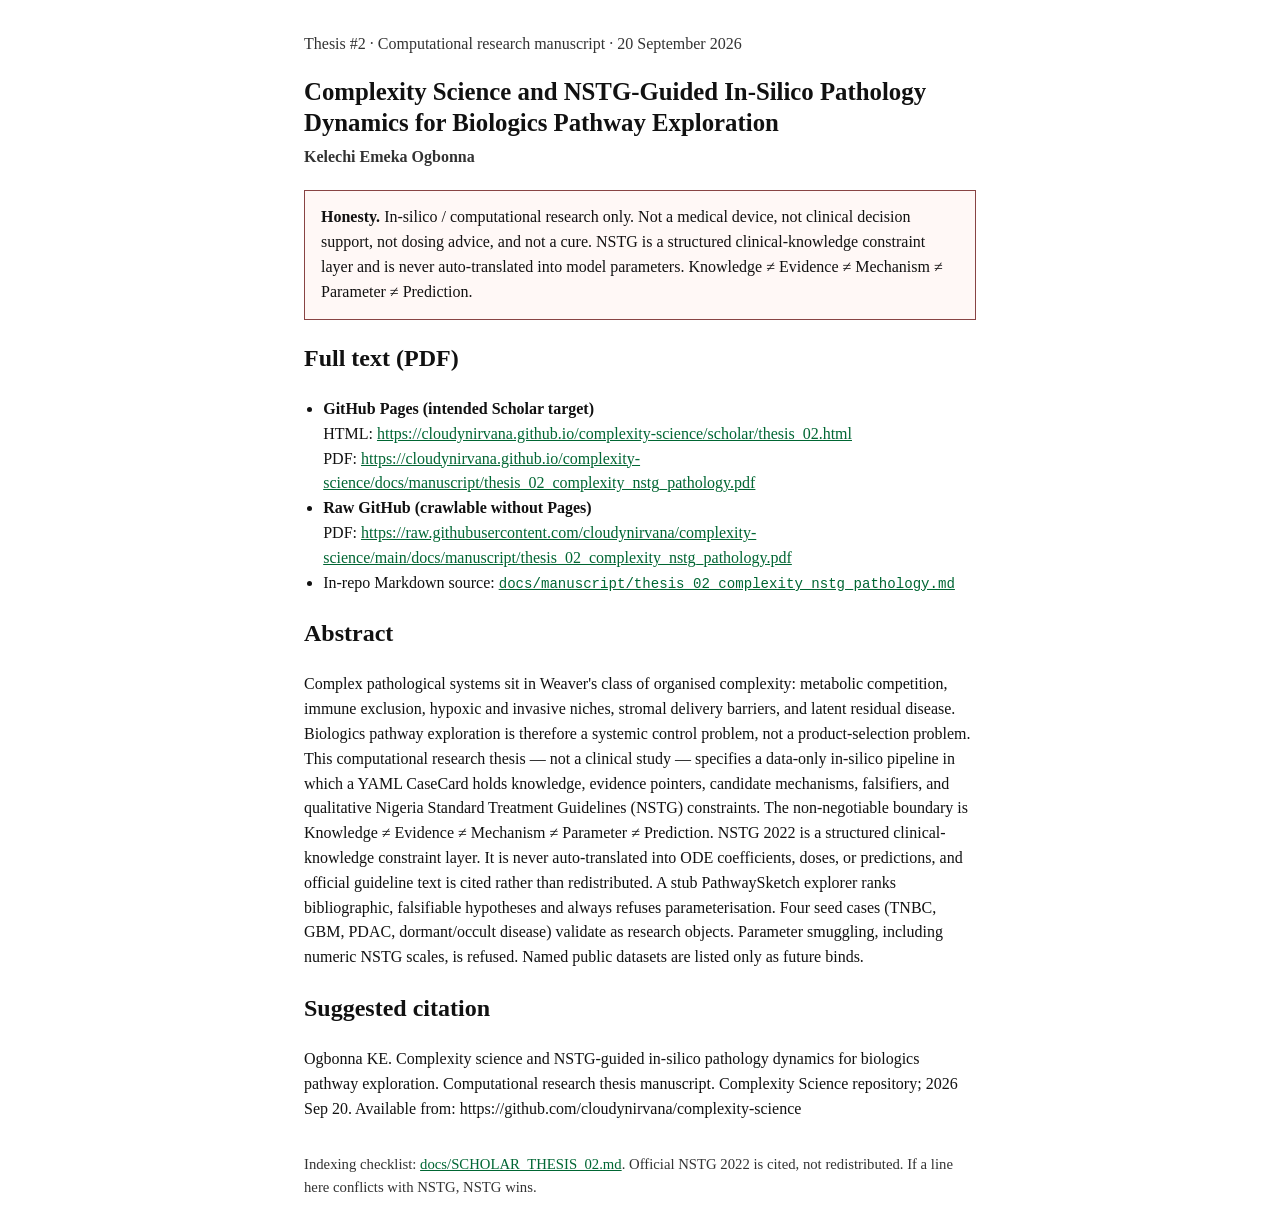
==== scholar/thesis_02.html @ 473b2c18 "Add Thesis #2 manuscript, PDF, and Scholar packaging. Full thesis-format computational manuscript on" ====
<!DOCTYPE html>
<html lang="en">
<head>
  <meta charset="utf-8">
  <meta name="viewport" content="width=device-width, initial-scale=1">
  <title>Complexity Science and NSTG-Guided In-Silico Pathology Dynamics for Biologics Pathway Exploration — Ogbonna 2026</title>

  <!-- Highwire Press citation_* tags for Google Scholar.
       Preferred host after GitHub Pages is enabled on this repository:
         HTML: https://cloudynirvana.github.io/complexity-science/scholar/thesis_02.html
         PDF:  https://cloudynirvana.github.io/complexity-science/docs/manuscript/thesis_02_complexity_nstg_pathology.pdf
       Crawlable PDF without Pages (raw GitHub):
         https://raw.githubusercontent.com/cloudynirvana/complexity-science/main/docs/manuscript/thesis_02_complexity_nstg_pathology.pdf
       citation_pdf_url below uses the Pages URL as the intended Scholar target.
       If Pages is not yet enabled, point crawlers at the raw URL (see docs/SCHOLAR_THESIS_02.md). -->
  <meta name="citation_title" content="Complexity Science and NSTG-Guided In-Silico Pathology Dynamics for Biologics Pathway Exploration">
  <meta name="citation_author" content="Ogbonna, Kelechi Emeka">
  <meta name="citation_publication_date" content="2026/09/20">
  <meta name="citation_date" content="2026/09/20">
  <meta name="citation_online_date" content="2026/09/20">
  <meta name="citation_year" content="2026">
  <meta name="citation_language" content="en">
  <meta name="citation_technical_report_institution" content="Complexity Science repository">
  <meta name="citation_technical_report_number" content="Thesis-02">
  <meta name="citation_fulltext_html_url" content="https://cloudynirvana.github.io/complexity-science/scholar/thesis_02.html">
  <meta name="citation_pdf_url" content="https://cloudynirvana.github.io/complexity-science/docs/manuscript/thesis_02_complexity_nstg_pathology.pdf">
  <meta name="citation_abstract" content="Complex pathological systems sit in Weaver's class of organised complexity: metabolic competition, immune exclusion, hypoxic and invasive niches, stromal delivery barriers, and latent residual disease. Biologics pathway exploration is therefore a systemic control problem, not a product-selection problem. This computational research thesis — not a clinical study — specifies a data-only in-silico pipeline in which a YAML CaseCard holds knowledge, evidence pointers, candidate mechanisms, falsifiers, and qualitative Nigeria Standard Treatment Guidelines (NSTG) constraints. The non-negotiable boundary is Knowledge ≠ Evidence ≠ Mechanism ≠ Parameter ≠ Prediction. NSTG 2022 is a structured clinical-knowledge constraint layer. It is never auto-translated into ODE coefficients, doses, or predictions, and official guideline text is cited rather than redistributed. A stub PathwaySketch explorer ranks bibliographic, falsifiable hypotheses and always refuses parameterisation. Four seed cases (TNBC, GBM, PDAC, dormant/occult disease) validate as research objects. Parameter smuggling, including numeric NSTG scales, is refused. Named public datasets are listed only as future binds. Not a medical device, not CDS, not dosing, not a cure.">
  <meta name="citation_keywords" content="complexity science">
  <meta name="citation_keywords" content="in-silico pathology">
  <meta name="citation_keywords" content="NSTG">
  <meta name="citation_keywords" content="CaseCard">
  <meta name="citation_keywords" content="PathwaySketch">
  <meta name="citation_keywords" content="biologics pathway exploration">
  <meta name="citation_keywords" content="parameter smuggling">
  <meta name="citation_keywords" content="knowledge constraint">

  <meta name="dc.title" content="Complexity Science and NSTG-Guided In-Silico Pathology Dynamics for Biologics Pathway Exploration">
  <meta name="dc.creator" content="Ogbonna, Kelechi Emeka">
  <meta name="dc.date" content="2026-09-20">
  <meta name="dc.language" content="en">
  <meta name="dc.type" content="Text">
  <meta name="dc.format" content="application/pdf">
  <meta name="dc.rights" content="MIT License. Computational research manuscript. Not a medical device.">
  <meta name="description" content="Thesis #2 (2026-09-20): complexity science and NSTG-guided in-silico pathology dynamics for biologics pathway exploration. Computational research only.">
  <meta name="robots" content="index, follow">

  <style>
    :root { color-scheme: light; }
    body { font-family: Georgia, "Times New Roman", serif; max-width: 42rem; margin: 2rem auto; padding: 0 1.25rem; line-height: 1.55; color: #111; }
    h1 { font-size: 1.55rem; line-height: 1.25; margin-bottom: 0.4rem; }
    .meta { color: #333; margin: 0 0 1.25rem; }
    a { color: #063; }
    .box { border: 1px solid #ccc; padding: 0.9rem 1rem; margin: 1.25rem 0; background: #fafafa; }
    .warn { border-color: #844; background: #fff8f6; }
    ul { padding-left: 1.2rem; }
    code { font-family: ui-monospace, monospace; font-size: 0.88em; }
    footer { margin-top: 2rem; font-size: 0.92rem; color: #333; }
  </style>
</head>
<body>
  <p class="meta">Thesis #2 · Computational research manuscript · 20 September 2026</p>
  <h1>Complexity Science and NSTG-Guided In-Silico Pathology Dynamics for Biologics Pathway Exploration</h1>
  <p class="meta"><strong>Kelechi Emeka Ogbonna</strong></p>

  <div class="box warn">
    <strong>Honesty.</strong> In-silico / computational research only. Not a medical device, not clinical decision support, not dosing advice, and not a cure.
    NSTG is a structured clinical-knowledge constraint layer and is never auto-translated into model parameters.
    Knowledge ≠ Evidence ≠ Mechanism ≠ Parameter ≠ Prediction.
  </div>

  <h2>Full text (PDF)</h2>
  <ul>
    <li>
      <strong>GitHub Pages (intended Scholar target)</strong><br>
      HTML: <a href="https://cloudynirvana.github.io/complexity-science/scholar/thesis_02.html">https://cloudynirvana.github.io/complexity-science/scholar/thesis_02.html</a><br>
      PDF: <a href="https://cloudynirvana.github.io/complexity-science/docs/manuscript/thesis_02_complexity_nstg_pathology.pdf">https://cloudynirvana.github.io/complexity-science/docs/manuscript/thesis_02_complexity_nstg_pathology.pdf</a>
    </li>
    <li>
      <strong>Raw GitHub (crawlable without Pages)</strong><br>
      PDF: <a href="https://raw.githubusercontent.com/cloudynirvana/complexity-science/main/docs/manuscript/thesis_02_complexity_nstg_pathology.pdf">https://raw.githubusercontent.com/cloudynirvana/complexity-science/main/docs/manuscript/thesis_02_complexity_nstg_pathology.pdf</a>
    </li>
    <li>
      In-repo Markdown source:
      <a href="https://github.com/cloudynirvana/complexity-science/blob/main/docs/manuscript/thesis_02_complexity_nstg_pathology.md"><code>docs/manuscript/thesis_02_complexity_nstg_pathology.md</code></a>
    </li>
  </ul>

  <h2>Abstract</h2>
  <p>
    Complex pathological systems sit in Weaver's class of organised complexity: metabolic competition,
    immune exclusion, hypoxic and invasive niches, stromal delivery barriers, and latent residual disease.
    Biologics pathway exploration is therefore a systemic control problem, not a product-selection problem.
    This computational research thesis — not a clinical study — specifies a data-only in-silico pipeline
    in which a YAML CaseCard holds knowledge, evidence pointers, candidate mechanisms, falsifiers, and
    qualitative Nigeria Standard Treatment Guidelines (NSTG) constraints. The non-negotiable boundary is
    Knowledge ≠ Evidence ≠ Mechanism ≠ Parameter ≠ Prediction. NSTG 2022 is a structured
    clinical-knowledge constraint layer. It is never auto-translated into ODE coefficients, doses, or
    predictions, and official guideline text is cited rather than redistributed. A stub PathwaySketch
    explorer ranks bibliographic, falsifiable hypotheses and always refuses parameterisation. Four seed
    cases (TNBC, GBM, PDAC, dormant/occult disease) validate as research objects. Parameter smuggling,
    including numeric NSTG scales, is refused. Named public datasets are listed only as future binds.
  </p>

  <h2>Suggested citation</h2>
  <p>
    Ogbonna KE. Complexity science and NSTG-guided in-silico pathology dynamics for biologics pathway
    exploration. Computational research thesis manuscript. Complexity Science repository; 2026 Sep 20.
    Available from: https://github.com/cloudynirvana/complexity-science
  </p>

  <footer>
    Indexing checklist: <a href="https://github.com/cloudynirvana/complexity-science/blob/main/docs/SCHOLAR_THESIS_02.md">docs/SCHOLAR_THESIS_02.md</a>.
    Official NSTG 2022 is cited, not redistributed. If a line here conflicts with NSTG, NSTG wins.
  </footer>
</body>
</html>
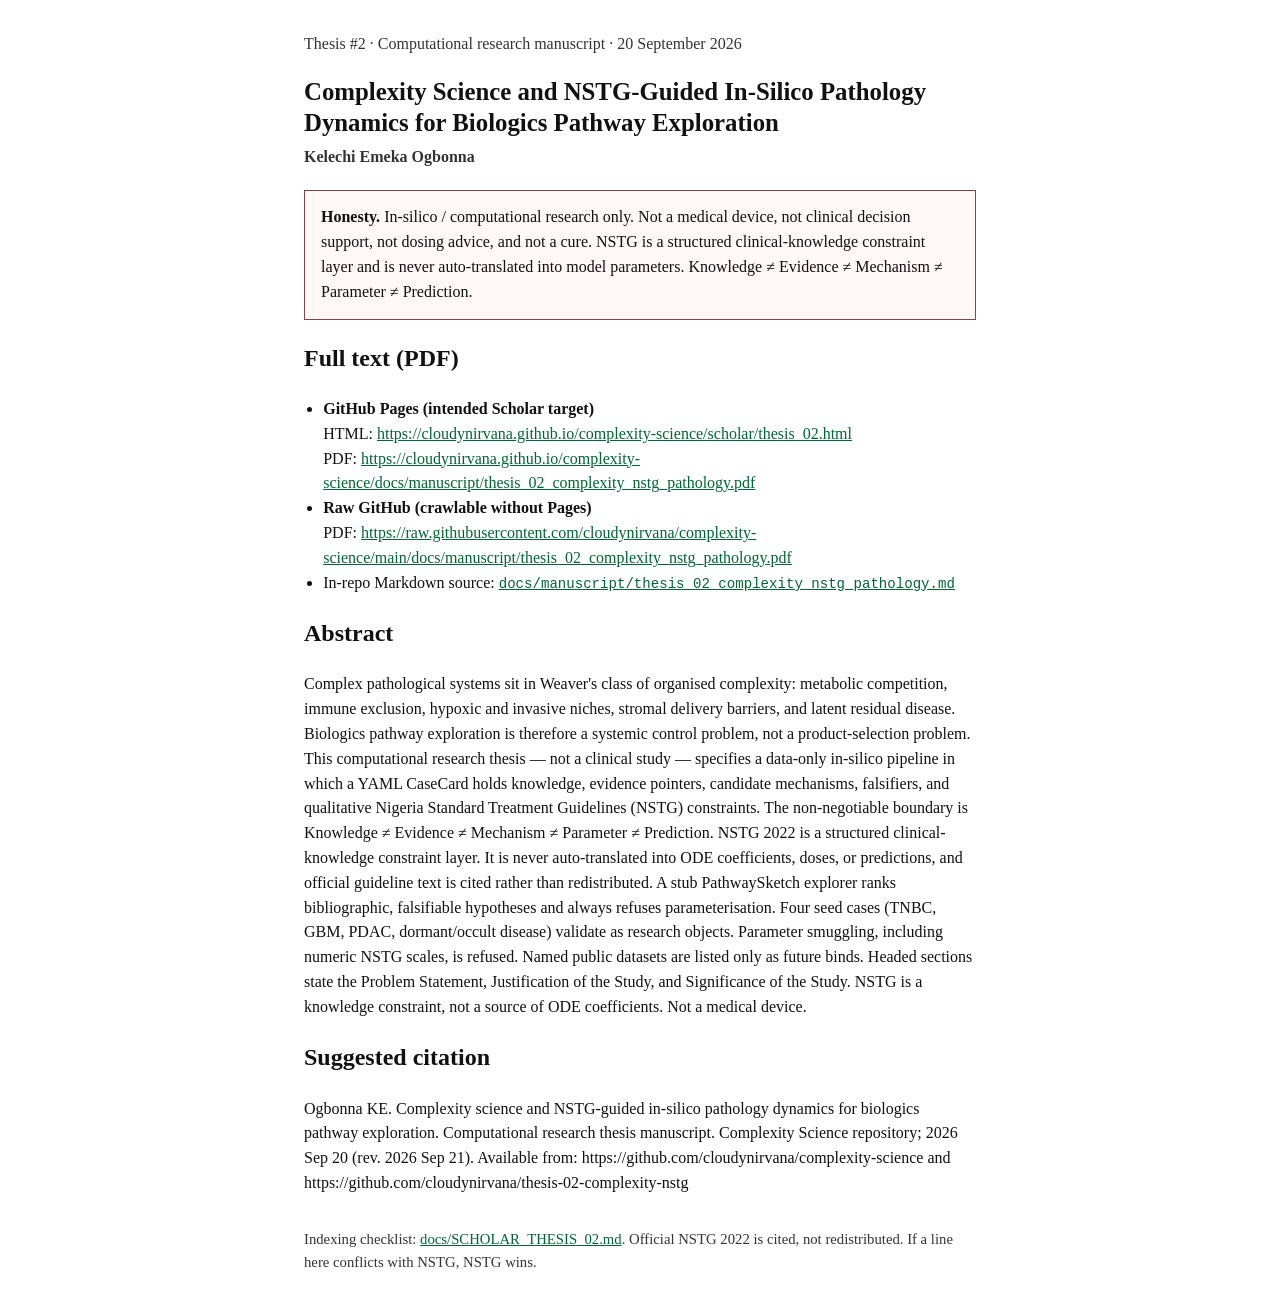
==== commit 60a6e9df: "Add Thesis #2 Problem Statement, Justification, and Significance. State the computational research g" ====
--- a/scholar/thesis_02.html
+++ b/scholar/thesis_02.html
@@ -24,7 +24,76 @@
   <meta name="citation_technical_report_number" content="Thesis-02">
   <meta name="citation_fulltext_html_url" content="https://cloudynirvana.github.io/complexity-science/scholar/thesis_02.html">
   <meta name="citation_pdf_url" content="https://cloudynirvana.github.io/complexity-science/docs/manuscript/thesis_02_complexity_nstg_pathology.pdf">
-  <meta name="citation_abstract" content="Complex pathological systems sit in Weaver's class of organised complexity: metabolic competition, immune exclusion, hypoxic and invasive niches, stromal delivery barriers, and latent residual disease. Biologics pathway exploration is therefore a systemic control problem, not a product-selection problem. This computational research thesis — not a clinical study — specifies a data-only in-silico pipeline in which a YAML CaseCard holds knowledge, evidence pointers, candidate mechanisms, falsifiers, and qualitative Nigeria Standard Treatment Guidelines (NSTG) constraints. The non-negotiable boundary is Knowledge ≠ Evidence ≠ Mechanism ≠ Parameter ≠ Prediction. NSTG 2022 is a structured clinical-knowledge constraint layer. It is never auto-translated into ODE coefficients, doses, or predictions, and official guideline text is cited rather than redistributed. A stub PathwaySketch explorer ranks bibliographic, falsifiable hypotheses and always refuses parameterisation. Four seed cases (TNBC, GBM, PDAC, dormant/occult disease) validate as research objects. Parameter smuggling, including numeric NSTG scales, is refused. Named public datasets are listed only as future binds. Not a medical device, not CDS, not dosing, not a cure.">
+  <meta name="citation_abstract" content="Complex pathological systems sit in Weaver's class of organised complexity: metabolic competition, immune exclusion, hypoxic and invasive niches, stromal delivery barriers, and latent residual disease. Biologics pathway exploration is therefore a systemic control problem, not a product-selection problem. This computational research thesis — not a clinical study — specifies a data-only in-silico pipeline in which a YAML CaseCard holds knowledge, evidence pointers, candidate mechanisms, falsifiers, and qualitative Nigeria Standard Treatment Guidelines (NSTG) constraints. The non-negotiable boundary is Knowledge ≠ Evidence ≠ Mechanism ≠ Parameter ≠ Prediction. NSTG 2022 is a structured clinical-knowledge constraint layer. It is never auto-translated into ODE coefficients, doses, or predictions, and official guideline text is cited rather than redistributed. Headed sections state the Problem Statement, Justification of the Study, and Significance of the Study. A stub PathwaySketch explorer ranks bibliographic, falsifiable hypotheses and always refuses parameterisation. Four seed cases (TNBC, GBM, PDAC, dormant/occult disease) validate as research objects. Parameter smuggling, including numeric NSTG scales, is refused. Named public datasets are listed only as future binds. Not a medical device, not CDS, not dosing, not a cure.">
+    <meta name="citation_reference" content="Weaver W. Science and complexity. Am Sci. 1948;36(4):536-44. PMID: 18882675. Available from: https://www.jstor.org/stable/27826254">
+  <meta name="citation_reference" content="Anderson PW. More is different. Science. 1972;177(4047):393-6. doi:10.1126/science.177.4047.393. PMID: 17796623">
+  <meta name="citation_reference" content="Goldenfeld N, Kadanoff LP. Simple lessons from complexity. Science. 1999;284(5411):87-9. doi:10.1126/science.284.5411.87. PMID: 10102823">
+  <meta name="citation_reference" content="Hartwell LH, Hopfield JJ, Leibler S, Murray AW. From molecular to modular cell biology. Nature. 1999;402(6761 Suppl):C47-52. doi:10.1038/35011540. PMID: 10591225">
+  <meta name="citation_reference" content="Kitano H. Systems biology: a brief overview. Science. 2002;295(5560):1662-4. doi:10.1126/science.1069492. PMID: 11872829">
+  <meta name="citation_reference" content="Kitano H. Computational systems biology. Nature. 2002;420(6912):206-10. doi:10.1038/nature01254. PMID: 12432404">
+  <meta name="citation_reference" content="Barabási AL, Gulbahce N, Loscalzo J. Network medicine: a network-based approach to human disease. Nat Rev Genet. 2011;12(1):56-68. doi:10.1038/nrg2918. PMID: 21164525">
+  <meta name="citation_reference" content="Plsek PE, Greenhalgh T. Complexity science: The challenge of complexity in health care. BMJ. 2001;323(7313):625-8. doi:10.1136/bmj.323.7313.625. PMID: 11557716">
+  <meta name="citation_reference" content="Ahn AC, Tewari M, Poon CS, Phillips RS. The limits of reductionism in medicine: could systems biology offer an alternative? PLoS Med. 2006;3(6):e208. doi:10.1371/journal.pmed.0030208. PMID: 16681415">
+  <meta name="citation_reference" content="Lipsitz LA. Understanding health care as a complex system: the foundation for unintended consequences. JAMA. 2012;308(3):243-4. doi:10.1001/jama.2012.7551. PMID: 22797640">
+  <meta name="citation_reference" content="Wolkenhauer O. Why model? Front Physiol. 2014;5:21. doi:10.3389/fphys.2014.00021. PMID: 24478728">
+  <meta name="citation_reference" content="Aldridge BB, Burke JM, Lauffenburger DA, Sorger PK. Physicochemical modelling of cell signalling pathways. Nat Cell Biol. 2006;8(11):1195-203. doi:10.1038/ncb1497. PMID: 17060902">
+  <meta name="citation_reference" content="Ioannidis JP. Why most published research findings are false. PLoS Med. 2005;2(8):e124. doi:10.1371/journal.pmed.0020124. PMID: 16060722">
+  <meta name="citation_reference" content="Begley CG, Ellis LM. Drug development: Raise standards for preclinical cancer research. Nature. 2012;483(7391):531-3. doi:10.1038/483531a. PMID: 22460880">
+  <meta name="citation_reference" content="Popper KR. The logic of scientific discovery. London: Hutchinson; 1959.">
+  <meta name="citation_reference" content="Holland JH. Hidden order: how adaptation builds complexity. Reading (MA): Addison-Wesley; 1995.">
+  <meta name="citation_reference" content="Mitchell M. Complexity: a guided tour. Oxford: Oxford University Press; 2009.">
+  <meta name="citation_reference" content="Hanahan D, Weinberg RA. The hallmarks of cancer. Cell. 2000;100(1):57-70. doi:10.1016/S0092-8674(00)81683-9. PMID: 10647931">
+  <meta name="citation_reference" content="Hanahan D, Weinberg RA. Hallmarks of cancer: the next generation. Cell. 2011;144(5):646-74. doi:10.1016/j.cell.2011.02.013. PMID: 21376230">
+  <meta name="citation_reference" content="Hanahan D, Coussens LM. Accessories to the crime: functions of cells recruited to the tumor microenvironment. Cancer Cell. 2012;21(3):309-22. doi:10.1016/j.ccr.2012.02.022. PMID: 22439926">
+  <meta name="citation_reference" content="Junttila MR, de Sauvage FJ. Influence of tumour micro-environment heterogeneity on therapeutic response. Nature. 2013;501(7467):346-54. doi:10.1038/nature12626. PMID: 24048067">
+  <meta name="citation_reference" content="Quail DF, Joyce JA. Microenvironmental regulation of tumor progression and metastasis. Nat Med. 2013;19(11):1423-37. doi:10.1038/nm.3394. PMID: 24202395">
+  <meta name="citation_reference" content="Joyce JA, Fearon DT. T cell exclusion, immune privilege, and the tumor microenvironment. Science. 2015;348(6230):74-80. doi:10.1126/science.aaa6204. PMID: 25838376">
+  <meta name="citation_reference" content="Chen DS, Mellman I. Oncology meets immunology: the cancer-immunity cycle. Immunity. 2013;39(1):1-10. doi:10.1016/j.immuni.2013.07.012. PMID: 23890059">
+  <meta name="citation_reference" content="Chen DS, Mellman I. Elements of cancer immunity and the cancer-immune set point. Nature. 2017;541(7637):321-330. doi:10.1038/nature21349. PMID: 28102259">
+  <meta name="citation_reference" content="Hegde PS, Chen DS. Top 10 Challenges in Cancer Immunotherapy. Immunity. 2020;52(1):17-35. doi:10.1016/j.immuni.2019.12.011. PMID: 31940268">
+  <meta name="citation_reference" content="Gatenby RA, Gillies RJ. Why do cancers have high aerobic glycolysis? Nat Rev Cancer. 2004;4(11):891-9. doi:10.1038/nrc1478. PMID: 15516961">
+  <meta name="citation_reference" content="Li X, Wenes M, Romero P, Huang SC, Fendt SM, Ho PC. Navigating metabolic pathways to enhance antitumour immunity and immunotherapy. Nat Rev Clin Oncol. 2019;16(7):425-441. doi:10.1038/s41571-019-0203-7. PMID: 30914826">
+  <meta name="citation_reference" content="Bianchini G, Balko JM, Mayer IA, Sanders ME, Gianni L. Triple-negative breast cancer: challenges and opportunities of a heterogeneous disease. Nat Rev Clin Oncol. 2016;13(11):674-690. doi:10.1038/nrclinonc.2016.66. PMID: 27184417">
+  <meta name="citation_reference" content="Schmid P, Adams S, Rugo HS, Schneeweiss A, Barrios CH, Iwata H, et al. Atezolizumab and Nab-Paclitaxel in Advanced Triple-Negative Breast Cancer. N Engl J Med. 2018;379(22):2108-2121. doi:10.1056/NEJMoa1809615. PMID: 30345906">
+  <meta name="citation_reference" content="Hambardzumyan D, Bergers G. Glioblastoma: Defining Tumor Niches. Trends Cancer. 2015;1(4):252-265. doi:10.1016/j.trecan.2015.10.009. PMID: 27088132">
+  <meta name="citation_reference" content="Brat DJ, Castellano-Sanchez AA, Hunter SB, Pecot M, Cohen C, Hammond EH, et al. Pseudopalisades in glioblastoma are hypoxic, express extracellular matrix proteases, and are formed by an actively migrating cell population. Cancer Res. 2004;64(3):920-7. doi:10.1158/0008-5472.CAN-03-2073. PMID: 14871821">
+  <meta name="citation_reference" content="Giese A, Bjerkvig R, Berens ME, Westphal M. Cost of migration: invasion of malignant gliomas and implications for treatment. J Clin Oncol. 2003;21(8):1624-36. doi:10.1200/JCO.2003.05.063. PMID: 12697889">
+  <meta name="citation_reference" content="Semenza GL. Hypoxia-inducible factors in physiology and medicine. Cell. 2012;148(3):399-408. doi:10.1016/j.cell.2012.01.021. PMID: 22304911">
+  <meta name="citation_reference" content="Bertout JA, Patel SA, Simon MC. The impact of O2 availability on human cancer. Nat Rev Cancer. 2008;8(12):967-75. doi:10.1038/nrc2540. PMID: 18987634">
+  <meta name="citation_reference" content="Friedl P, Wolf K. Tumour-cell invasion and migration: diversity and escape mechanisms. Nat Rev Cancer. 2003;3(5):362-74. doi:10.1038/nrc1075. PMID: 12724734">
+  <meta name="citation_reference" content="Olive KP, Jacobetz MA, Davidson CJ, Gopinathan A, McIntyre D, Honess D, et al. Inhibition of Hedgehog signaling enhances delivery of chemotherapy in a mouse model of pancreatic cancer. Science. 2009;324(5933):1457-61. doi:10.1126/science.1171362. PMID: 19460966">
+  <meta name="citation_reference" content="Provenzano PP, Cuevas C, Chang AE, Goel VK, Von Hoff DD, Hingorani SR. Enzymatic targeting of the stroma ablates physical barriers to treatment of pancreatic ductal adenocarcinoma. Cancer Cell. 2012;21(3):418-29. doi:10.1016/j.ccr.2012.01.007. PMID: 22439937">
+  <meta name="citation_reference" content="Feig C, Gopinathan A, Neesse A, Chan DS, Cook N, Tuveson DA. The pancreas cancer microenvironment. Clin Cancer Res. 2012;18(16):4266-76. doi:10.1158/1078-0432.CCR-11-3114. PMID: 22896693">
+  <meta name="citation_reference" content="Neesse A, Michl P, Frese KK, Feig C, Cook N, Jacobetz MA, et al. Stromal biology and therapy in pancreatic cancer. Gut. 2011;60(6):861-8. doi:10.1136/gut.2010.226092. PMID: 20966025">
+  <meta name="citation_reference" content="Kleeff J, Korc M, Apte M, La Vecchia C, Johnson CD, Biankin AV, et al. Pancreatic cancer. Nat Rev Dis Primers. 2016;2:16022. doi:10.1038/nrdp.2016.22. PMID: 27158978">
+  <meta name="citation_reference" content="Kalluri R. The biology and function of fibroblasts in cancer. Nat Rev Cancer. 2016;16(9):582-98. doi:10.1038/nrc.2016.73. PMID: 27550820">
+  <meta name="citation_reference" content="Sahai E, Astsaturov I, Cukierman E, DeNardo DG, Egeblad M, Evans RM, et al. A framework for advancing our understanding of cancer-associated fibroblasts. Nat Rev Cancer. 2020;20(3):174-186. doi:10.1038/s41568-019-0238-1. PMID: 31980749">
+  <meta name="citation_reference" content="Butcher DT, Alliston T, Weaver VM. A tense situation: forcing tumour progression. Nat Rev Cancer. 2009;9(2):108-22. doi:10.1038/nrc2544. PMID: 19165226">
+  <meta name="citation_reference" content="Aguirre-Ghiso JA. Models, mechanisms and clinical evidence for cancer dormancy. Nat Rev Cancer. 2007;7(11):834-46. doi:10.1038/nrc2256. PMID: 17957189">
+  <meta name="citation_reference" content="Sosa MS, Bragado P, Aguirre-Ghiso JA. Mechanisms of disseminated cancer cell dormancy: an awakening field. Nat Rev Cancer. 2014;14(9):611-22. doi:10.1038/nrc3793. PMID: 25118602">
+  <meta name="citation_reference" content="Massagué J, Obenauf AC. Metastatic colonization by circulating tumour cells. Nature. 2016;529(7586):298-306. doi:10.1038/nature17038. PMID: 26791720">
+  <meta name="citation_reference" content="Giancotti FG. Mechanisms governing metastatic dormancy and reactivation. Cell. 2013;155(4):750-64. doi:10.1016/j.cell.2013.10.029. PMID: 24209616">
+  <meta name="citation_reference" content="Federal Ministry of Health (NG). Nigeria Standard Treatment Guidelines [Internet]. 3rd ed. Abuja: Federal Ministry of Health; 2022 [cited 2026 Sep 20]. Official text is not redistributed by this repository; obtain it from FMoH or an authorised distributor. Launch notice available from: https://fmino.gov.ng/fg-harps-on-effective-use-of-nigeria-standard-treatment-guidelines/">
+  <meta name="citation_reference" content="Federal Ministry of Information and National Orientation (NG). FG harps on effective use of Nigeria Standard Treatment Guidelines [Internet]. Abuja: Federal Ministry of Information and National Orientation; 2022 Nov 25 [cited 2026 Sep 20]. Available from: https://fmino.gov.ng/fg-harps-on-effective-use-of-nigeria-standard-treatment-guidelines/">
+  <meta name="citation_reference" content="Federal Ministry of Health (NG). Nigeria Essential Medicines List [Internet]. 7th ed. Abuja: Federal Ministry of Health; 2020 [cited 2026 Sep 20]. Available from: https://cdn.who.int/media/docs/default-source/essential-medicines/national-essential-medicines-lists-(neml)/afro_neml/nigeria-2020.pdf">
+  <meta name="citation_reference" content="Federal Ministry of Health (NG). Nigeria National Cancer Control Plan 2018-2022 [Internet]. Abuja: Federal Ministry of Health; 2018 [cited 2026 Sep 20]. Available from: https://www.iccp-portal.org/sites/default/files/plans/NCCP_Final%20%5B1%5D.pdf">
+  <meta name="citation_reference" content="Federal Ministry of Health (NG). National Policy on Chemotherapy Safety (ChemoSafe) [Internet]. Abuja: Federal Ministry of Health; 2021 Jun [cited 2026 Sep 20]. Available from: https://www.nicrat.gov.ng/wp-content/uploads/2023/08/National-Chemosafe-Policy-29-June.pdf">
+  <meta name="citation_reference" content="Cancer Genome Atlas Network. Comprehensive molecular portraits of human breast tumours. Nature. 2012;490(7418):61-70. doi:10.1038/nature11412. PMID: 23000897">
+  <meta name="citation_reference" content="Cancer Genome Atlas Research Network. Comprehensive genomic characterization defines human glioblastoma genes and core pathways. Nature. 2008;455(7216):1061-8. doi:10.1038/nature07385. PMID: 18772890">
+  <meta name="citation_reference" content="Cancer Genome Atlas Research Network. Integrated Genomic Characterization of Pancreatic Ductal Adenocarcinoma. Cancer Cell. 2017;32(2):185-203.e13. doi:10.1016/j.ccell.2017.07.007. PMID: 28810144">
+  <meta name="citation_reference" content="Weinstein JN, Collisson EA, Mills GB, Shaw KR, Ozenberger BA, Ellrott K, et al. The Cancer Genome Atlas Pan-Cancer analysis project. Nat Genet. 2013;45(10):1113-20. doi:10.1038/ng.2764. PMID: 24071849">
+  <meta name="citation_reference" content="Grossman RL, Heath AP, Ferretti V, Varmus HE, Lowy DR, Kibbe WA, et al. Toward a Shared Vision for Cancer Genomic Data. N Engl J Med. 2016;375(12):1109-12. doi:10.1056/NEJMp1607591. PMID: 27653561">
+  <meta name="citation_reference" content="Cerami E, Gao J, Dogrusoz U, Gross BE, Sumer SO, Aksoy BA, et al. The cBio cancer genomics portal: an open platform for exploring multidimensional cancer genomics data. Cancer Discov. 2012;2(5):401-4. doi:10.1158/2159-8290.CD-12-0095. PMID: 22588877">
+  <meta name="citation_reference" content="Edgar R, Domrachev M, Lash AE. Gene Expression Omnibus: NCBI gene expression and hybridization array data repository. Nucleic Acids Res. 2002;30(1):207-10. doi:10.1093/nar/30.1.207. PMID: 11752295">
+  <meta name="citation_reference" content="Barrett T, Wilhite SE, Ledoux P, Evangelista C, Kim IF, Tomashevsky M, et al. NCBI GEO: archive for functional genomics data sets--update. Nucleic Acids Res. 2013;41(Database issue):D991-5. doi:10.1093/nar/gks1193. PMID: 23193258">
+  <meta name="citation_reference" content="Puchalski RB, Shah N, Miller J, Dalley R, Nomura SR, Yoon JG, et al. An anatomic transcriptional atlas of human glioblastoma. Science. 2018;360(6389):660-663. doi:10.1126/science.aaf2666. PMID: 29748285">
+  <meta name="citation_reference" content="Rozenblatt-Rosen O, Regev A, Oberdoerffer P, Nawy T, Hupalowska A, Rood JE, et al. The Human Tumor Atlas Network: Charting Tumor Transitions across Space and Time at Single-Cell Resolution. Cell. 2020;181(2):236-249. doi:10.1016/j.cell.2020.03.053. PMID: 32302568">
+  <meta name="citation_reference" content="ICGC/TCGA Pan-Cancer Analysis of Whole Genomes Consortium. Pan-cancer analysis of whole genomes. Nature. 2020;578(7793):82-93. doi:10.1038/s41586-020-1969-6. PMID: 32025007">
+  <meta name="citation_reference" content="May RM. Uses and abuses of mathematics in biology. Science. 2004;303(5659):790-3. doi:10.1126/science.1094442. PMID: 14764866">
+  <meta name="citation_reference" content="Saltelli A, Bammer G, Bruno I, Charters E, Di Fiore M, Didier E, et al. Five ways to ensure that models serve society: a manifesto. Nature. 2020;582(7813):482-484. doi:10.1038/d41586-020-01812-9. PMID: 32581374">
+  <meta name="citation_reference" content="Wilkinson MD, Dumontier M, Aalbersberg IJ, Appleton G, Axton M, Baak A, et al. The FAIR Guiding Principles for scientific data management and stewardship. Sci Data. 2016;3:160018. doi:10.1038/sdata.2016.18. PMID: 26978244">
+  <meta name="citation_reference" content="Peng RD. Reproducible research in computational science. Science. 2011;334(6060):1226-7. doi:10.1126/science.1213847. PMID: 22144613">
+  <meta name="citation_reference" content="Stodden V, McNutt M, Bailey DH, Deelman E, Gil Y, Hanson B, et al. Enhancing reproducibility for computational methods. Science. 2016;354(6317):1240-1241. doi:10.1126/science.aah6168. PMID: 27940837">
   <meta name="citation_keywords" content="complexity science">
   <meta name="citation_keywords" content="in-silico pathology">
   <meta name="citation_keywords" content="NSTG">
@@ -99,13 +168,16 @@
     explorer ranks bibliographic, falsifiable hypotheses and always refuses parameterisation. Four seed
     cases (TNBC, GBM, PDAC, dormant/occult disease) validate as research objects. Parameter smuggling,
     including numeric NSTG scales, is refused. Named public datasets are listed only as future binds.
+    Headed sections state the Problem Statement, Justification of the Study, and Significance of the Study.
+    NSTG is a knowledge constraint, not a source of ODE coefficients. Not a medical device.
   </p>
 
   <h2>Suggested citation</h2>
   <p>
     Ogbonna KE. Complexity science and NSTG-guided in-silico pathology dynamics for biologics pathway
-    exploration. Computational research thesis manuscript. Complexity Science repository; 2026 Sep 20.
-    Available from: https://github.com/cloudynirvana/complexity-science
+    exploration. Computational research thesis manuscript. Complexity Science repository; 2026 Sep 20
+    (rev. 2026 Sep 21). Available from: https://github.com/cloudynirvana/complexity-science
+    and https://github.com/cloudynirvana/thesis-02-complexity-nstg
   </p>
 
   <footer>
